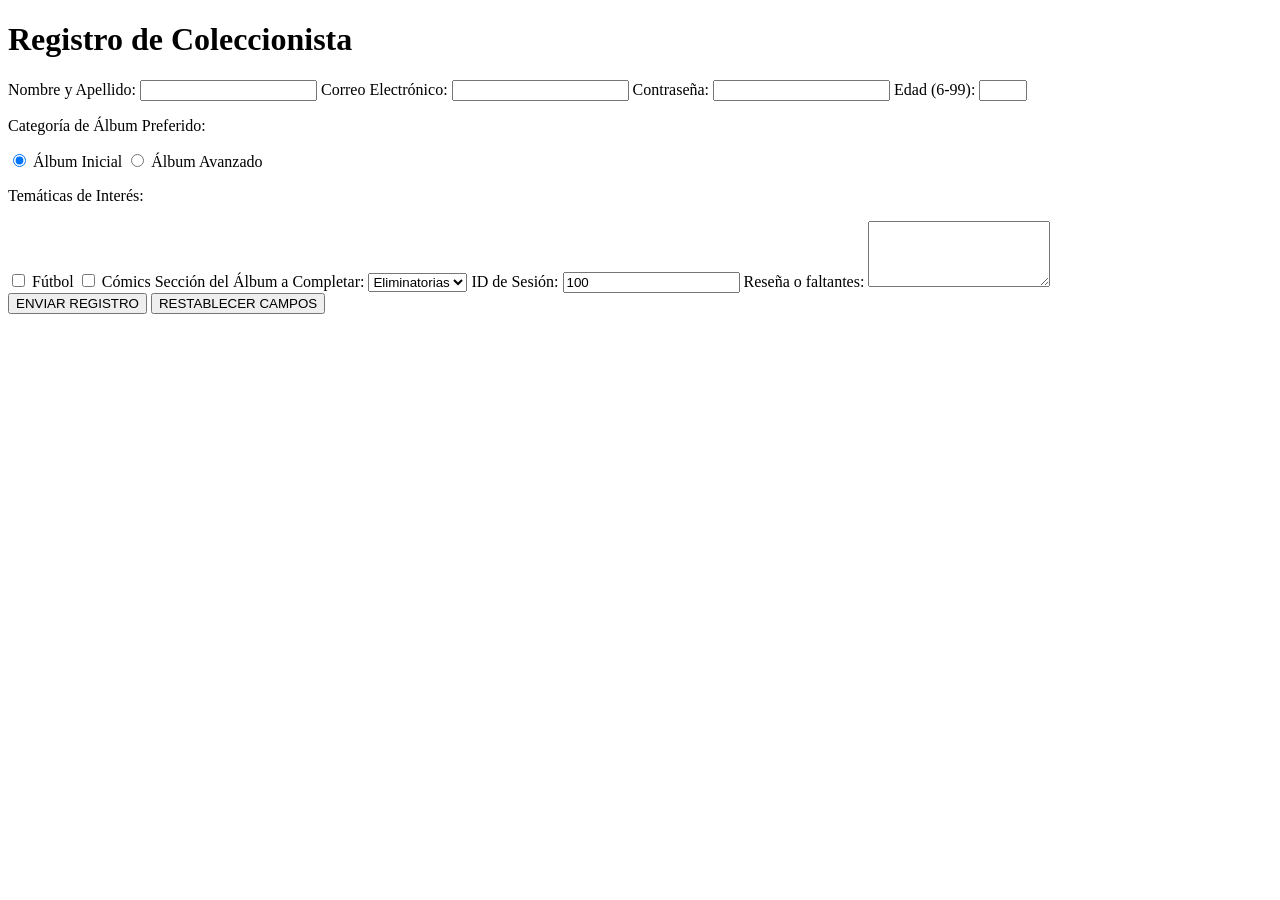
==== registro.html @ e5c8e883 "Create registro.html" ====
<!DOCTYPE html>
<html lang="es">
<head>
    <meta charset="UTF-8">
    <title>Registro - Álbum Web</title>
    <link rel="stylesheet" href="css/estilos.css">
</head>
<body>

    <div class="header-album">
        <h1>Registro de Coleccionista</h1>
    </div>

    <div class="seccion-formulario">
        <form action="#" method="GET" autocomplete="off">
            
            <label for="nombre">Nombre y Apellido:</label>
            <input type="text" id="nombre" name="nombre" required>

            <label for="email">Correo Electrónico:</label>
            <input type="email" id="email" name="email" required>

            <label for="pass">Contraseña:</label>
            <input type="password" id="pass" name="pass" required>

            <label for="edad">Edad (6-99):</label>
            <input type="number" id="edad" name="edad" min="6" max="99" required>

            <p>Categoría de Álbum Preferido:</p>
            <input type="radio" id="inicial" name="categoria" value="inicial" checked>
            <label for="inicial">Álbum Inicial</label>
            <input type="radio" id="avanzado" name="categoria" value="avanzado">
            <label for="avanzado">Álbum Avanzado</label>

            <p>Temáticas de Interés:</p>
            <input type="checkbox" id="futbol" name="interes" value="futbol">
            <label for="futbol">Fútbol</label>
            <input type="checkbox" id="comics" name="interes" value="comics">
            <label for="comics">Cómics</label>

            <label for="seccion">Sección del Álbum a Completar:</label>
            <select id="seccion" name="seccion">
                <option value="eliminatorias">Eliminatorias</option>
                <option value="historicos">Históricos</option>
            </select>

            <label for="id_usuario">ID de Sesión:</label>
            <input type="text" id="id_usuario" name="id_usuario" value="100" readonly>
            
            <input type="hidden" name="sistema" value="SistemaAlbumWeb-v2">

            <label for="bio">Reseña o faltantes:</label>
            <textarea id="bio" name="bio" rows="4"></textarea>

            <div class="acciones">
                <input type="submit" value="ENVIAR REGISTRO">
                <input type="reset" value="RESTABLECER CAMPOS">
            </div>
        </form>
    </div>
</body>
</html>
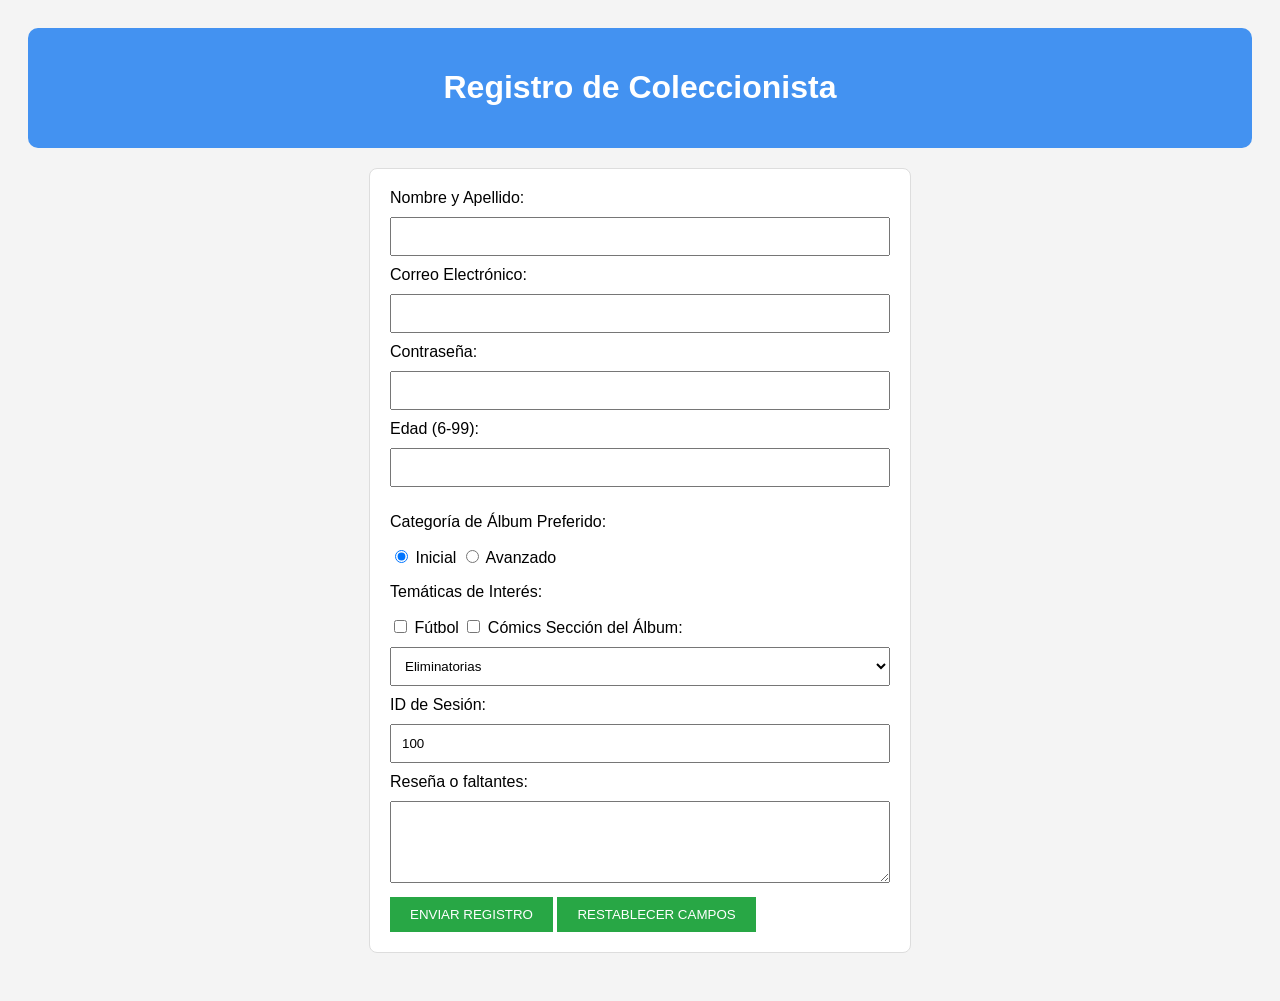
==== commit 17302ccf: "Update registro.html" ====
--- a/registro.html
+++ b/registro.html
@@ -2,18 +2,14 @@
 <html lang="es">
 <head>
     <meta charset="UTF-8">
-    <title>Registro - Álbum Web</title>
+    <title>Registro - Coleccionista</title>
     <link rel="stylesheet" href="css/estilos.css">
 </head>
 <body>
-
-    <div class="header-album">
-        <h1>Registro de Coleccionista</h1>
-    </div>
+    <div class="header-album"><h1>Registro de Coleccionista</h1></div>
 
     <div class="seccion-formulario">
         <form action="#" method="GET" autocomplete="off">
-            
             <label for="nombre">Nombre y Apellido:</label>
             <input type="text" id="nombre" name="nombre" required>
 
@@ -27,18 +23,14 @@
             <input type="number" id="edad" name="edad" min="6" max="99" required>
 
             <p>Categoría de Álbum Preferido:</p>
-            <input type="radio" id="inicial" name="categoria" value="inicial" checked>
-            <label for="inicial">Álbum Inicial</label>
-            <input type="radio" id="avanzado" name="categoria" value="avanzado">
-            <label for="avanzado">Álbum Avanzado</label>
+            <input type="radio" id="inicial" name="categoria" value="inicial" checked> <label for="inicial">Inicial</label>
+            <input type="radio" id="avanzado" name="categoria" value="avanzado"> <label for="avanzado">Avanzado</label>
 
             <p>Temáticas de Interés:</p>
-            <input type="checkbox" id="futbol" name="interes" value="futbol">
-            <label for="futbol">Fútbol</label>
-            <input type="checkbox" id="comics" name="interes" value="comics">
-            <label for="comics">Cómics</label>
+            <input type="checkbox" id="futbol" name="interes" value="futbol"> <label for="futbol">Fútbol</label>
+            <input type="checkbox" id="comics" name="interes" value="comics"> <label for="comics">Cómics</label>
 
-            <label for="seccion">Sección del Álbum a Completar:</label>
+            <label for="seccion">Sección del Álbum:</label>
             <select id="seccion" name="seccion">
                 <option value="eliminatorias">Eliminatorias</option>
                 <option value="historicos">Históricos</option>
@@ -46,7 +38,6 @@
 
             <label for="id_usuario">ID de Sesión:</label>
             <input type="text" id="id_usuario" name="id_usuario" value="100" readonly>
-            
             <input type="hidden" name="sistema" value="SistemaAlbumWeb-v2">
 
             <label for="bio">Reseña o faltantes:</label>
--- a/css/estilos.css
+++ b/css/estilos.css
@@ -0,0 +1,23 @@
+body { font-family: sans-serif; background-color: #f4f4f4; padding: 20px; }
+.header-album { background: #4392f1; color: white; padding: 20px; text-align: center; border-radius: 10px; }
+.seccion-formulario { background: white; padding: 20px; margin: 20px auto; max-width: 500px; border-radius: 8px; border: 1px solid #ddd; }
+
+/* Estilos de botones */
+.btn-pegar, input[type="submit"], input[type="reset"] {
+    background-color: #28a745;
+    color: white;
+    border: none;
+    padding: 10px 20px;
+    text-transform: uppercase;
+    cursor: pointer;
+    transition: 0.3s;
+}
+.btn-pegar:hover, input[type="submit"]:hover, input[type="reset"]:hover {
+    font-size: 1.1em;
+    background-color: #218838;
+}
+
+/* Campos de entrada */
+input[type="text"], input[type="email"], input[type="password"], input[type="number"], select, textarea {
+    width: 100%; padding: 10px; margin: 10px 0; box-sizing: border-box;
+}
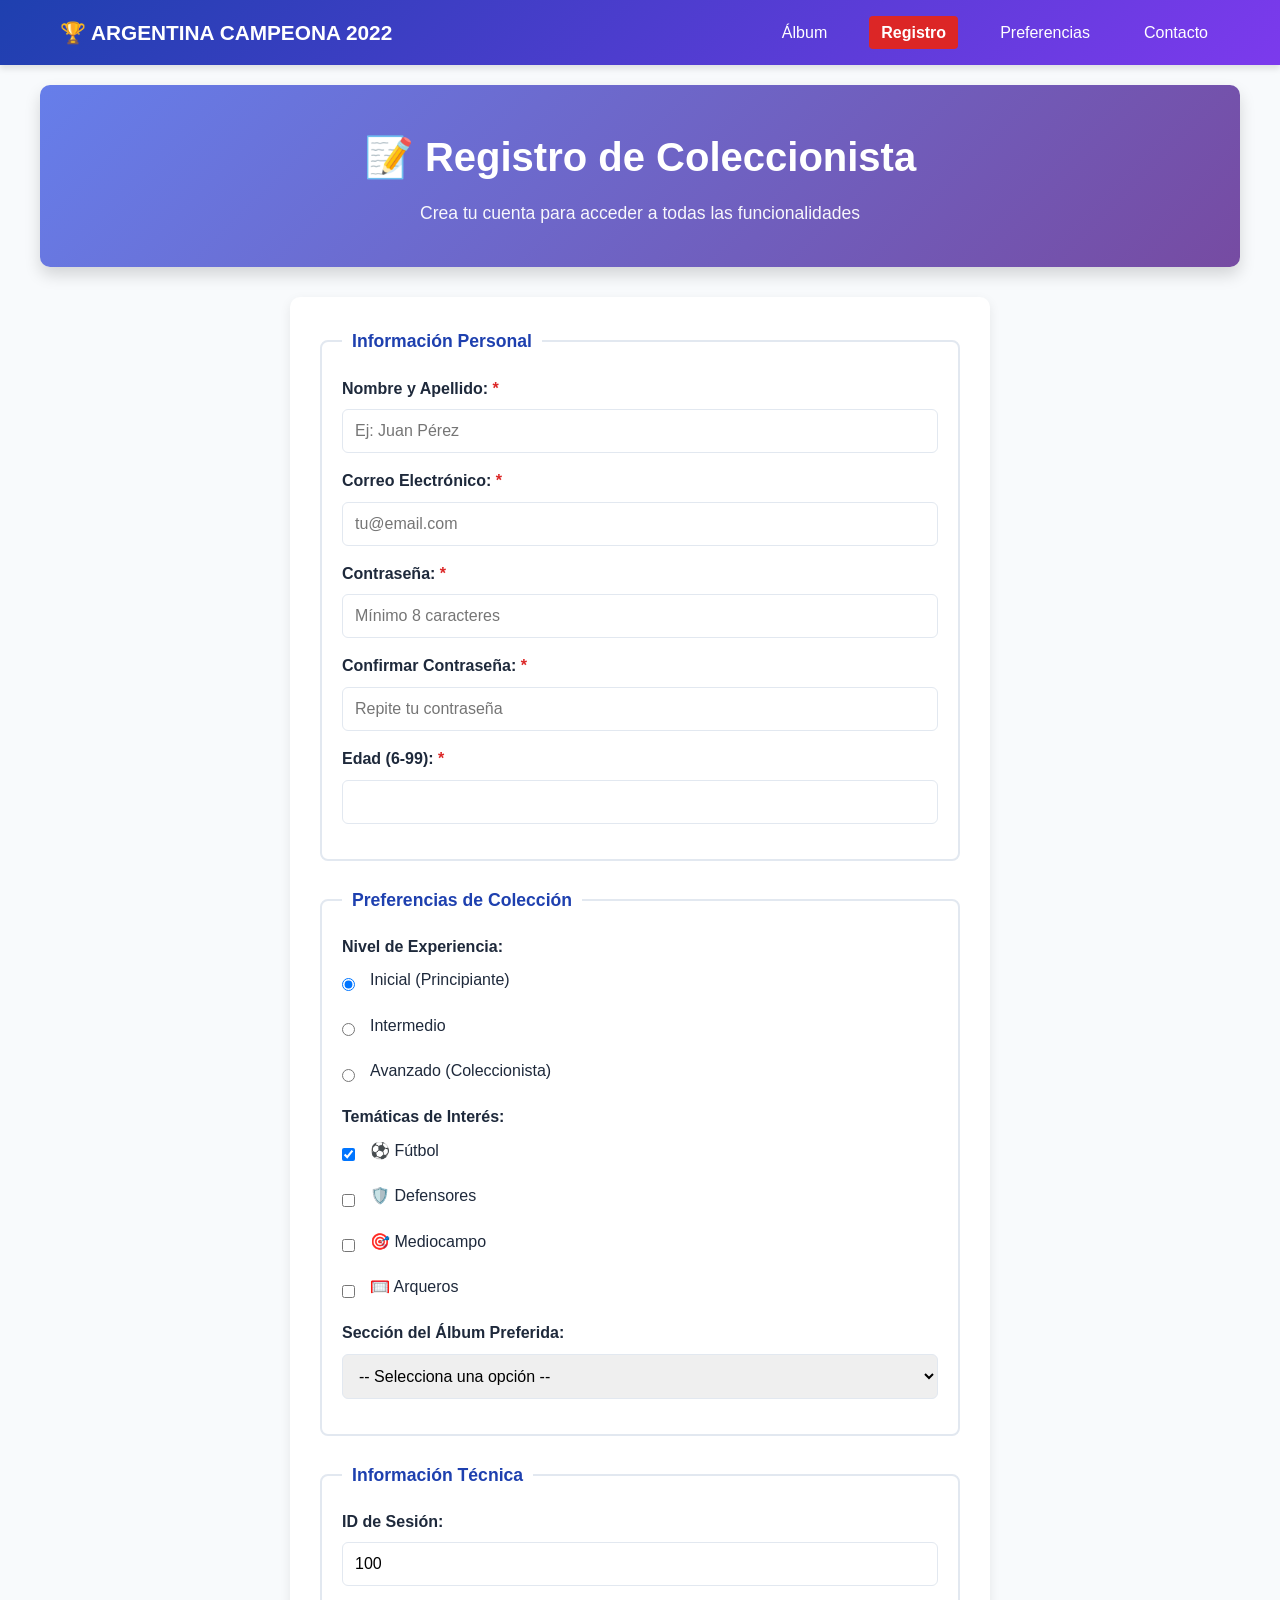
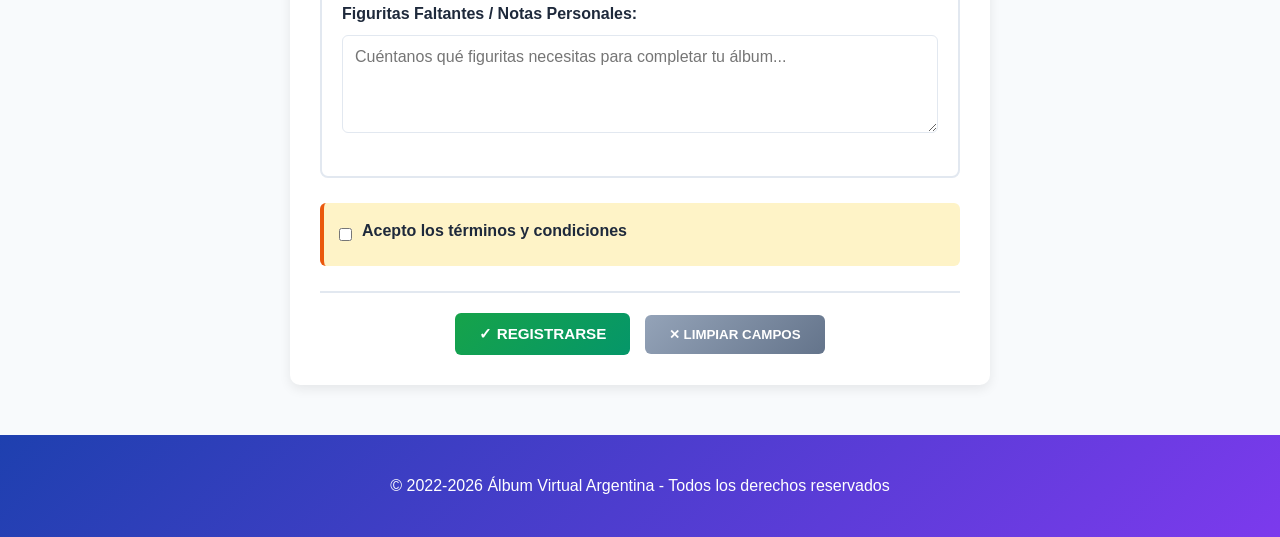
==== commit acaef535: "Mejora: Formulario de registro con menú de navegación" ====
--- a/registro.html
+++ b/registro.html
@@ -2,52 +2,149 @@
 <html lang="es">
 <head>
     <meta charset="UTF-8">
-    <title>Registro - Coleccionista</title>
+    <meta name="viewport" content="width=device-width, initial-scale=1.0">
+    <title>Registro - Coleccionista de Argentina</title>
     <link rel="stylesheet" href="css/estilos.css">
 </head>
 <body>
-    <div class="header-album"><h1>Registro de Coleccionista</h1></div>
+    <!-- MENÚ DE NAVEGACIÓN -->
+    <nav class="navbar">
+        <div class="nav-container">
+            <div class="logo">🏆 ARGENTINA CAMPEONA 2022</div>
+            <ul class="nav-menu">
+                <li><a href="index.html">Álbum</a></li>
+                <li><a href="registro.html" class="active">Registro</a></li>
+                <li><a href="preferencias.html">Preferencias</a></li>
+                <li><a href="contacto.html">Contacto</a></li>
+            </ul>
+        </div>
+    </nav>
 
+    <!-- HEADER -->
+    <div class="header-album">
+        <h1>📝 Registro de Coleccionista</h1>
+        <p>Crea tu cuenta para acceder a todas las funcionalidades</p>
+    </div>
+
+    <!-- FORMULARIO DE REGISTRO -->
     <div class="seccion-formulario">
-        <form action="#" method="GET" autocomplete="off">
-            <label for="nombre">Nombre y Apellido:</label>
-            <input type="text" id="nombre" name="nombre" required>
+        <form id="formRegistro">
+            <fieldset>
+                <legend>Información Personal</legend>
+                
+                <label for="nombre">Nombre y Apellido: <span class="requerido">*</span></label>
+                <input type="text" id="nombre" name="nombre" required placeholder="Ej: Juan Pérez">
 
-            <label for="email">Correo Electrónico:</label>
-            <input type="email" id="email" name="email" required>
+                <label for="email">Correo Electrónico: <span class="requerido">*</span></label>
+                <input type="email" id="email" name="email" required placeholder="tu@email.com">
 
-            <label for="pass">Contraseña:</label>
-            <input type="password" id="pass" name="pass" required>
+                <label for="pass">Contraseña: <span class="requerido">*</span></label>
+                <input type="password" id="pass" name="pass" required placeholder="Mínimo 8 caracteres">
 
-            <label for="edad">Edad (6-99):</label>
-            <input type="number" id="edad" name="edad" min="6" max="99" required>
+                <label for="confirmPass">Confirmar Contraseña: <span class="requerido">*</span></label>
+                <input type="password" id="confirmPass" name="confirmPass" required placeholder="Repite tu contraseña">
 
-            <p>Categoría de Álbum Preferido:</p>
-            <input type="radio" id="inicial" name="categoria" value="inicial" checked> <label for="inicial">Inicial</label>
-            <input type="radio" id="avanzado" name="categoria" value="avanzado"> <label for="avanzado">Avanzado</label>
+                <label for="edad">Edad (6-99): <span class="requerido">*</span></label>
+                <input type="number" id="edad" name="edad" min="6" max="99" required>
+            </fieldset>
 
-            <p>Temáticas de Interés:</p>
-            <input type="checkbox" id="futbol" name="interes" value="futbol"> <label for="futbol">Fútbol</label>
-            <input type="checkbox" id="comics" name="interes" value="comics"> <label for="comics">Cómics</label>
+            <fieldset>
+                <legend>Preferencias de Colección</legend>
+                
+                <label>Nivel de Experiencia:</label>
+                <div class="radio-group">
+                    <input type="radio" id="inicial" name="categoria" value="inicial" checked>
+                    <label for="inicial" class="label-inline">Inicial (Principiante)</label>
+                </div>
+                <div class="radio-group">
+                    <input type="radio" id="intermedio" name="categoria" value="intermedio">
+                    <label for="intermedio" class="label-inline">Intermedio</label>
+                </div>
+                <div class="radio-group">
+                    <input type="radio" id="avanzado" name="categoria" value="avanzado">
+                    <label for="avanzado" class="label-inline">Avanzado (Coleccionista)</label>
+                </div>
 
-            <label for="seccion">Sección del Álbum:</label>
-            <select id="seccion" name="seccion">
-                <option value="eliminatorias">Eliminatorias</option>
-                <option value="historicos">Históricos</option>
-            </select>
+                <label>Temáticas de Interés:</label>
+                <div class="checkbox-group">
+                    <input type="checkbox" id="futbol" name="interes" value="futbol" checked>
+                    <label for="futbol" class="label-inline">⚽ Fútbol</label>
+                </div>
+                <div class="checkbox-group">
+                    <input type="checkbox" id="defensa" name="interes" value="defensa">
+                    <label for="defensa" class="label-inline">🛡️ Defensores</label>
+                </div>
+                <div class="checkbox-group">
+                    <input type="checkbox" id="mediocampo" name="interes" value="mediocampo">
+                    <label for="mediocampo" class="label-inline">🎯 Mediocampo</label>
+                </div>
+                <div class="checkbox-group">
+                    <input type="checkbox" id="arqueros" name="interes" value="arqueros">
+                    <label for="arqueros" class="label-inline">🥅 Arqueros</label>
+                </div>
 
-            <label for="id_usuario">ID de Sesión:</label>
-            <input type="text" id="id_usuario" name="id_usuario" value="100" readonly>
-            <input type="hidden" name="sistema" value="SistemaAlbumWeb-v2">
+                <label for="seccion">Sección del Álbum Preferida:</label>
+                <select id="seccion" name="seccion" required>
+                    <option value="">-- Selecciona una opción --</option>
+                    <option value="eliminatorias">Eliminatorias</option>
+                    <option value="grupales">Fase de Grupos</option>
+                    <option value="octavos">Octavos de Final</option>
+                    <option value="cuartos">Cuartos de Final</option>
+                    <option value="semis">Semifinales</option>
+                    <option value="final">Final</option>
+                </select>
+            </fieldset>
 
-            <label for="bio">Reseña o faltantes:</label>
-            <textarea id="bio" name="bio" rows="4"></textarea>
+            <fieldset>
+                <legend>Información Técnica</legend>
+                
+                <label for="id_usuario">ID de Sesión:</label>
+                <input type="text" id="id_usuario" name="id_usuario" value="100" readonly>
+                
+                <input type="hidden" name="sistema" value="SistemaAlbumWeb-v2">
 
+                <label for="bio">Figuritas Faltantes / Notas Personales:</label>
+                <textarea id="bio" name="bio" rows="4" placeholder="Cuéntanos qué figuritas necesitas para completar tu álbum..."></textarea>
+            </fieldset>
+
+            <!-- ACUERDO DE TÉRMINOS -->
+            <div class="terminos">
+                <input type="checkbox" id="terminos" name="terminos" required>
+                <label for="terminos">Acepto los términos y condiciones</label>
+            </div>
+
+            <!-- BOTONES -->
             <div class="acciones">
-                <input type="submit" value="ENVIAR REGISTRO">
-                <input type="reset" value="RESTABLECER CAMPOS">
+                <input type="submit" value="✓ REGISTRARSE" class="btn-enviar">
+                <input type="reset" value="✕ LIMPIAR CAMPOS" class="btn-reset">
             </div>
         </form>
     </div>
+
+    <!-- FOOTER -->
+    <footer class="footer">
+        <p>&copy; 2022-2026 Álbum Virtual Argentina - Todos los derechos reservados</p>
+    </footer>
+
+    <script>
+        document.getElementById('formRegistro').addEventListener('submit', function(e) {
+            e.preventDefault();
+            const pass = document.getElementById('pass').value;
+            const confirmPass = document.getElementById('confirmPass').value;
+            
+            if (pass !== confirmPass) {
+                alert('❌ Las contraseñas no coinciden');
+                return;
+            }
+            
+            if (pass.length < 8) {
+                alert('❌ La contraseña debe tener mínimo 8 caracteres');
+                return;
+            }
+            
+            alert('✅ ¡Registro completado exitosamente! Bienvenido al Álbum Virtual');
+            this.reset();
+        });
+    </script>
 </body>
-</html>
+</html>
--- a/css/estilos.css
+++ b/css/estilos.css
@@ -1,23 +1,569 @@
-body { font-family: sans-serif; background-color: #f4f4f4; padding: 20px; }
-.header-album { background: #4392f1; color: white; padding: 20px; text-align: center; border-radius: 10px; }
-.seccion-formulario { background: white; padding: 20px; margin: 20px auto; max-width: 500px; border-radius: 8px; border: 1px solid #ddd; }
-
-/* Estilos de botones */
-.btn-pegar, input[type="submit"], input[type="reset"] {
-    background-color: #28a745;
+/* ===== ESTILOS GLOBALES ===== */
+* {
+    margin: 0;
+    padding: 0;
+    box-sizing: border-box;
+}
+
+:root {
+    --color-primary: #1e40af;
+    --color-secondary: #7c3aed;
+    --color-accent: #dc2626;
+    --color-success: #16a34a;
+    --color-warning: #ea580c;
+    --color-bg: #f8fafc;
+    --color-text: #1e293b;
+    --color-border: #e2e8f0;
+}
+
+body {
+    font-family: 'Segoe UI', Tahoma, Geneva, Verdana, sans-serif;
+    background-color: var(--color-bg);
+    color: var(--color-text);
+    line-height: 1.6;
+}
+
+/* ===== NAVEGACIÓN ===== */
+.navbar {
+    background: linear-gradient(135deg, var(--color-primary) 0%, var(--color-secondary) 100%);
+    color: white;
+    padding: 1rem 0;
+    position: sticky;
+    top: 0;
+    z-index: 1000;
+    box-shadow: 0 4px 6px rgba(0, 0, 0, 0.1);
+}
+
+.nav-container {
+    max-width: 1200px;
+    margin: 0 auto;
+    padding: 0 20px;
+    display: flex;
+    justify-content: space-between;
+    align-items: center;
+}
+
+.logo {
+    font-size: 1.3em;
+    font-weight: bold;
+    text-decoration: none;
+}
+
+.nav-menu {
+    list-style: none;
+    display: flex;
+    gap: 30px;
+    align-items: center;
+}
+
+.nav-menu a {
+    color: white;
+    text-decoration: none;
+    transition: all 0.3s;
+    padding: 8px 12px;
+    border-radius: 4px;
+}
+
+.nav-menu a:hover {
+    background-color: rgba(255, 255, 255, 0.2);
+    transform: scale(1.05);
+}
+
+.nav-menu a.active {
+    background-color: var(--color-accent);
+    font-weight: bold;
+}
+
+/* ===== HEADER ===== */
+.header-album {
+    background: linear-gradient(135deg, #667eea 0%, #764ba2 100%);
+    color: white;
+    padding: 40px 20px;
+    text-align: center;
+    border-radius: 10px;
+    margin: 20px auto;
+    max-width: 1200px;
+    box-shadow: 0 8px 16px rgba(0, 0, 0, 0.15);
+}
+
+.header-album h1 {
+    font-size: 2.5em;
+    margin-bottom: 10px;
+}
+
+.header-album p {
+    font-size: 1.1em;
+    opacity: 0.95;
+}
+
+/* ===== SECCIONES PRINCIPALES ===== */
+.seccion-sobres {
+    background: white;
+    padding: 30px;
+    margin: 30px auto;
+    max-width: 1200px;
+    border-radius: 10px;
+    box-shadow: 0 4px 12px rgba(0, 0, 0, 0.08);
+    text-align: center;
+}
+
+.seccion-sobres h2 {
+    color: var(--color-primary);
+    margin-bottom: 20px;
+    font-size: 1.8em;
+}
+
+.contador-sobres {
+    margin-top: 15px;
+    font-size: 1.2em;
+    color: var(--color-secondary);
+}
+
+.container-album {
+    max-width: 1200px;
+    margin: 30px auto;
+    padding: 20px;
+}
+
+.container-album h2 {
+    color: var(--color-primary);
+    text-align: center;
+    margin-bottom: 30px;
+    font-size: 1.8em;
+}
+
+/* ===== CUADRÍCULA DE FIGURITAS ===== */
+.cuadricula-figuritas {
+    display: grid;
+    grid-template-columns: repeat(auto-fit, minmax(200px, 1fr));
+    gap: 20px;
+    margin-bottom: 30px;
+}
+
+.tarjeta-figurita {
+    background: white;
+    border-radius: 12px;
+    overflow: hidden;
+    box-shadow: 0 4px 12px rgba(0, 0, 0, 0.1);
+    transition: all 0.3s;
+    border: 2px solid transparent;
+}
+
+.tarjeta-figurita:hover {
+    transform: translateY(-8px);
+    box-shadow: 0 12px 24px rgba(0, 0, 0, 0.15);
+    border-color: var(--color-primary);
+}
+
+.figurita-img {
+    width: 100%;
+    height: 200px;
+    object-fit: cover;
+    background: linear-gradient(135deg, #667eea 0%, #764ba2 100%);
+}
+
+.tarjeta-figurita h3 {
+    padding: 15px 15px 5px;
+    color: var(--color-primary);
+    font-size: 1.1em;
+}
+
+.posicion {
+    padding: 0 15px;
+    color: #666;
+    font-size: 0.9em;
+    font-style: italic;
+}
+
+.tarjeta-figurita p {
+    padding: 0 15px 15px;
+}
+
+/* ===== BOTONES ===== */
+.btn-pegar, .btn-abrir, .btn-enviar, input[type="submit"] {
+    background: linear-gradient(135deg, var(--color-success) 0%, #059669 100%);
     color: white;
     border: none;
-    padding: 10px 20px;
+    padding: 12px 24px;
     text-transform: uppercase;
     cursor: pointer;
-    transition: 0.3s;
-}
-.btn-pegar:hover, input[type="submit"]:hover, input[type="reset"]:hover {
+    border-radius: 6px;
+    font-weight: bold;
+    transition: all 0.3s;
+    font-size: 0.95em;
+}
+
+.btn-pegar:hover, .btn-abrir:hover, .btn-enviar:hover, input[type="submit"]:hover {
+    transform: scale(1.05);
+    box-shadow: 0 4px 12px rgba(0, 0, 0, 0.2);
+}
+
+.btn-reset, input[type="reset"] {
+    background: linear-gradient(135deg, #94a3b8 0%, #64748b 100%);
+    color: white;
+    border: none;
+    padding: 12px 24px;
+    text-transform: uppercase;
+    cursor: pointer;
+    border-radius: 6px;
+    font-weight: bold;
+    transition: all 0.3s;
+    margin-left: 10px;
+}
+
+.btn-reset:hover, input[type="reset"]:hover {
+    transform: scale(1.05);
+    box-shadow: 0 4px 12px rgba(0, 0, 0, 0.2);
+}
+
+.btn-abrir {
+    padding: 15px 40px;
     font-size: 1.1em;
-    background-color: #218838;
-}
-
-/* Campos de entrada */
-input[type="text"], input[type="email"], input[type="password"], input[type="number"], select, textarea {
-    width: 100%; padding: 10px; margin: 10px 0; box-sizing: border-box;
-}
+}
+
+/* ===== FORMULARIOS ===== */
+.seccion-formulario, .seccion-preferencias {
+    background: white;
+    padding: 30px;
+    margin: 30px auto;
+    max-width: 700px;
+    border-radius: 10px;
+    box-shadow: 0 4px 12px rgba(0, 0, 0, 0.08);
+}
+
+fieldset {
+    border: 2px solid var(--color-border);
+    border-radius: 8px;
+    padding: 20px;
+    margin-bottom: 25px;
+}
+
+legend {
+    padding: 0 10px;
+    font-weight: bold;
+    color: var(--color-primary);
+    font-size: 1.1em;
+}
+
+label {
+    display: block;
+    margin-bottom: 8px;
+    font-weight: 600;
+    color: var(--color-text);
+}
+
+.label-inline {
+    display: inline;
+    font-weight: normal;
+    margin-left: 5px;
+}
+
+.requerido {
+    color: var(--color-accent);
+    font-weight: bold;
+}
+
+input[type="text"],
+input[type="email"],
+input[type="password"],
+input[type="number"],
+input[type="tel"],
+input[type="url"],
+select,
+textarea {
+    width: 100%;
+    padding: 12px;
+    margin-bottom: 15px;
+    border: 1px solid var(--color-border);
+    border-radius: 6px;
+    font-family: inherit;
+    font-size: 1em;
+    transition: all 0.3s;
+}
+
+input[type="text"]:focus,
+input[type="email"]:focus,
+input[type="password"]:focus,
+input[type="number"]:focus,
+input[type="tel"]:focus,
+input[type="url"]:focus,
+select:focus,
+textarea:focus {
+    outline: none;
+    border-color: var(--color-primary);
+    box-shadow: 0 0 0 3px rgba(30, 64, 175, 0.1);
+}
+
+.radio-group, .checkbox-group {
+    margin-bottom: 12px;
+    display: flex;
+    align-items: center;
+}
+
+input[type="radio"],
+input[type="checkbox"] {
+    width: auto;
+    margin-right: 10px;
+    cursor: pointer;
+}
+
+.acciones {
+    text-align: center;
+    margin-top: 25px;
+    padding-top: 20px;
+    border-top: 2px solid var(--color-border);
+}
+
+/* ===== ESTADÍSTICAS ===== */
+.stats-album {
+    display: grid;
+    grid-template-columns: repeat(auto-fit, minmax(200px, 1fr));
+    gap: 20px;
+    max-width: 1200px;
+    margin: 40px auto;
+    padding: 20px;
+}
+
+.stat-box {
+    background: white;
+    padding: 25px;
+    border-radius: 10px;
+    box-shadow: 0 4px 12px rgba(0, 0, 0, 0.08);
+    text-align: center;
+    border-left: 4px solid var(--color-primary);
+}
+
+.stat-box h3 {
+    color: var(--color-primary);
+    margin-bottom: 10px;
+}
+
+.stat-box p {
+    font-size: 2em;
+    font-weight: bold;
+    color: var(--color-secondary);
+}
+
+.progress-bar {
+    width: 100%;
+    height: 20px;
+    background: var(--color-border);
+    border-radius: 10px;
+    overflow: hidden;
+    margin-top: 10px;
+}
+
+.progress-fill {
+    height: 100%;
+    background: linear-gradient(90deg, var(--color-success) 0%, #10b981 100%);
+    transition: width 0.3s;
+}
+
+/* ===== CONTACTO Y PREFERENCIAS ===== */
+.container-contacto {
+    display: grid;
+    grid-template-columns: 1fr 1fr;
+    gap: 30px;
+    max-width: 1200px;
+    margin: 30px auto;
+    padding: 20px;
+}
+
+@media (max-width: 768px) {
+    .container-contacto {
+        grid-template-columns: 1fr;
+    }
+}
+
+.seccion-contacto {
+    background: white;
+    padding: 30px;
+    border-radius: 10px;
+    box-shadow: 0 4px 12px rgba(0, 0, 0, 0.08);
+}
+
+.seccion-contacto h2 {
+    color: var(--color-primary);
+    margin-bottom: 10px;
+    font-size: 1.5em;
+}
+
+.descripcion {
+    color: #666;
+    margin-bottom: 20px;
+    font-size: 0.95em;
+}
+
+.form-contacto {
+    display: flex;
+    flex-direction: column;
+}
+
+.form-contacto label {
+    margin-top: 15px;
+    margin-bottom: 8px;
+}
+
+.form-contacto input,
+.form-contacto select,
+.form-contacto textarea {
+    padding: 12px;
+    border: 1px solid var(--color-border);
+    border-radius: 6px;
+    font-family: inherit;
+}
+
+.info-soporte {
+    background: #f0f9ff;
+    border-left: 4px solid var(--color-primary);
+    padding: 15px;
+    border-radius: 6px;
+    margin: 20px 0;
+}
+
+.info-soporte p {
+    margin: 8px 0;
+    font-size: 0.95em;
+}
+
+.form-contacto button {
+    margin-top: 20px;
+    padding: 15px;
+}
+
+/* ===== SECCIÓN FAQ ===== */
+.seccion-faq {
+    max-width: 1200px;
+    margin: 40px auto;
+    padding: 30px;
+    background: white;
+    border-radius: 10px;
+    box-shadow: 0 4px 12px rgba(0, 0, 0, 0.08);
+}
+
+.seccion-faq h2 {
+    color: var(--color-primary);
+    margin-bottom: 25px;
+    text-align: center;
+    font-size: 1.8em;
+}
+
+.faq-item {
+    margin-bottom: 25px;
+    padding: 20px;
+    background: #f8fafc;
+    border-radius: 8px;
+    border-left: 4px solid var(--color-secondary);
+}
+
+.faq-item h3 {
+    color: var(--color-primary);
+    margin-bottom: 10px;
+}
+
+.faq-item p {
+    color: #555;
+    line-height: 1.6;
+}
+
+/* ===== FOOTER ===== */
+.footer {
+    background: linear-gradient(135deg, var(--color-primary) 0%, var(--color-secondary) 100%);
+    color: white;
+    text-align: center;
+    padding: 30px 20px;
+    margin-top: 50px;
+}
+
+.footer p {
+    margin: 8px 0;
+}
+
+/* ===== TÉRMINOS ===== */
+.terminos {
+    display: flex;
+    align-items: center;
+    margin: 20px 0;
+    padding: 15px;
+    background: #fef3c7;
+    border-radius: 6px;
+    border-left: 4px solid var(--color-warning);
+}
+
+.terminos input {
+    width: auto;
+    margin-right: 10px;
+    cursor: pointer;
+}
+
+/* ===== RESPONSIVE ===== */
+@media (max-width: 768px) {
+    .header-album h1 {
+        font-size: 1.8em;
+    }
+
+    .nav-menu {
+        gap: 15px;
+    }
+
+    .cuadricula-figuritas {
+        grid-template-columns: repeat(auto-fit, minmax(150px, 1fr));
+        gap: 15px;
+    }
+
+    .container-album {
+        padding: 10px;
+    }
+
+    .seccion-formulario, .seccion-preferencias, .seccion-contacto {
+        padding: 20px;
+        margin: 20px 10px;
+    }
+
+    fieldset {
+        padding: 15px;
+    }
+
+    .stats-album {
+        grid-template-columns: 1fr;
+    }
+}
+
+@media (max-width: 480px) {
+    .navbar {
+        padding: 0.5rem 0;
+    }
+
+    .nav-container {
+        flex-direction: column;
+        gap: 10px;
+    }
+
+    .nav-menu {
+        flex-direction: column;
+        gap: 10px;
+        width: 100%;
+    }
+
+    .header-album h1 {
+        font-size: 1.5em;
+    }
+
+    .logo {
+        font-size: 1em;
+    }
+
+    .cuadricula-figuritas {
+        grid-template-columns: repeat(2, 1fr);
+    }
+
+    .acciones {
+        display: flex;
+        flex-direction: column;
+    }
+
+    .btn-reset, input[type="reset"] {
+        margin-left: 0;
+        margin-top: 10px;
+    }
+}
